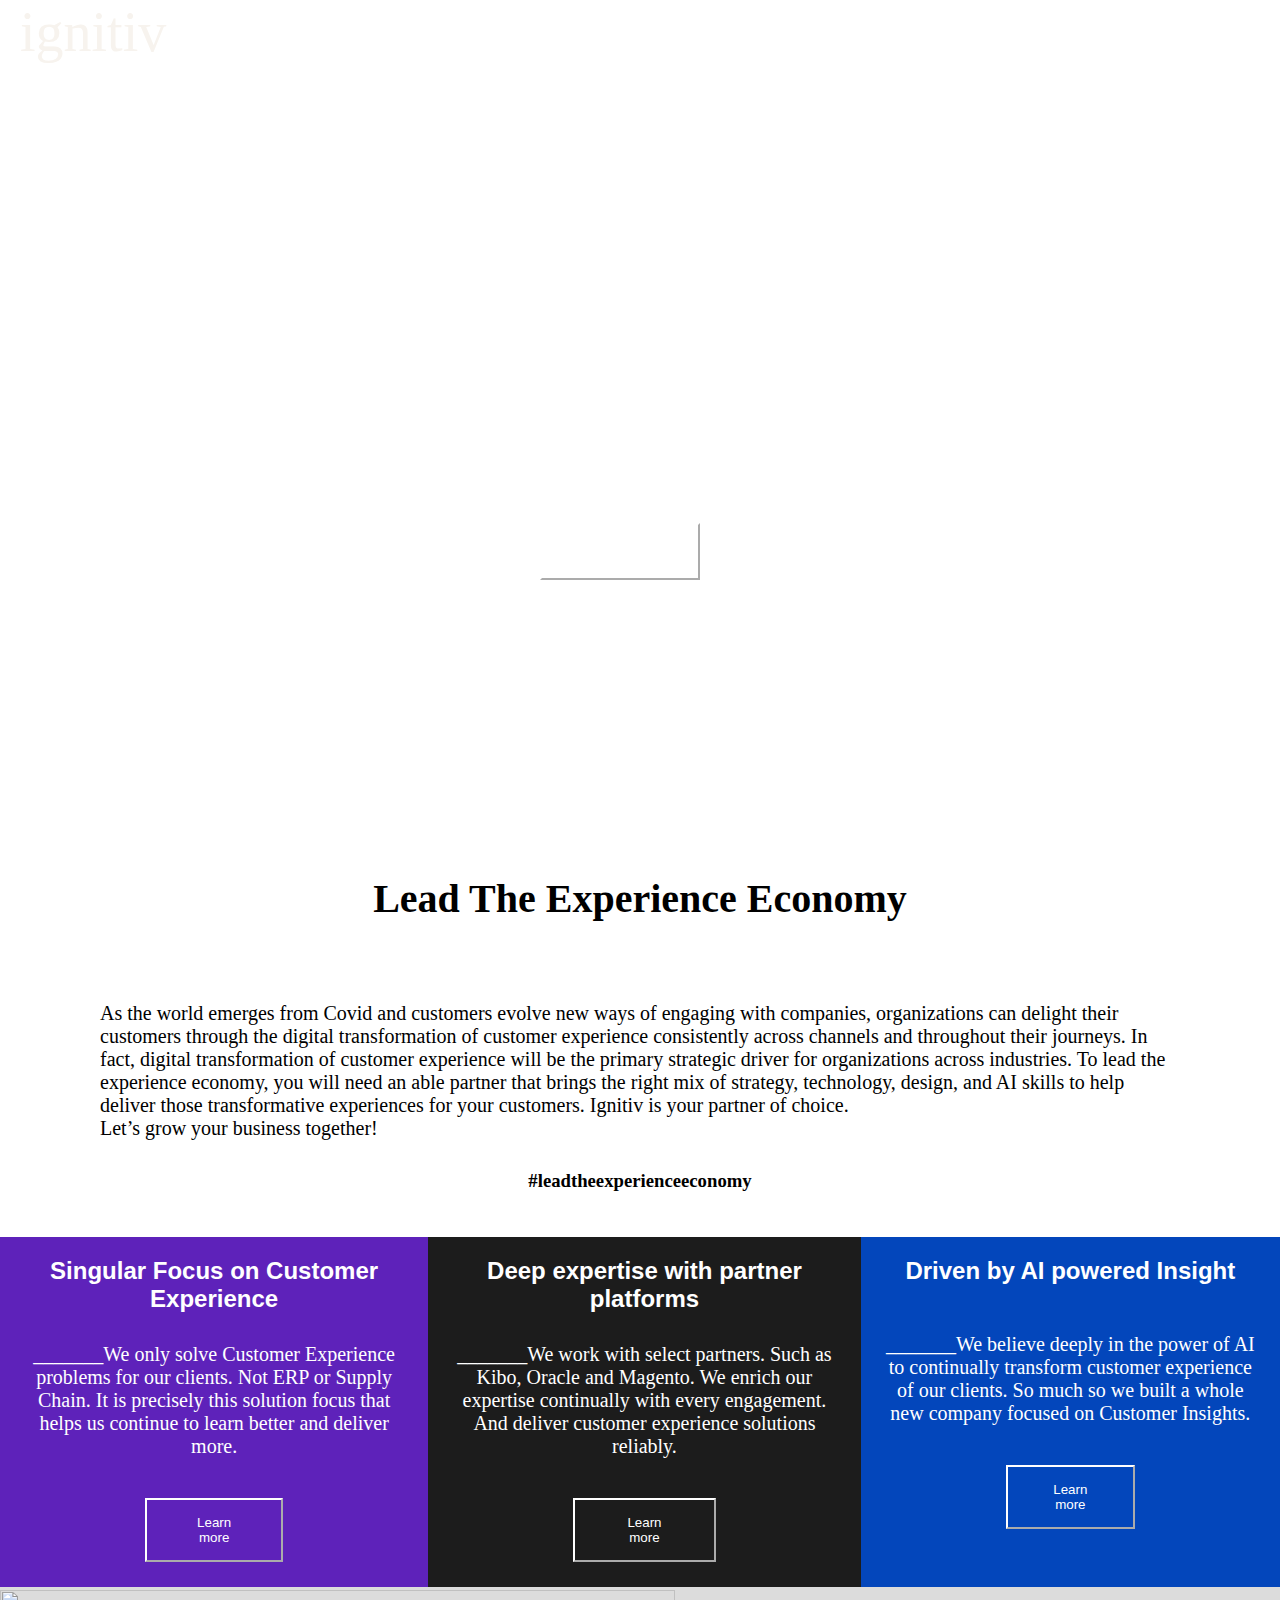
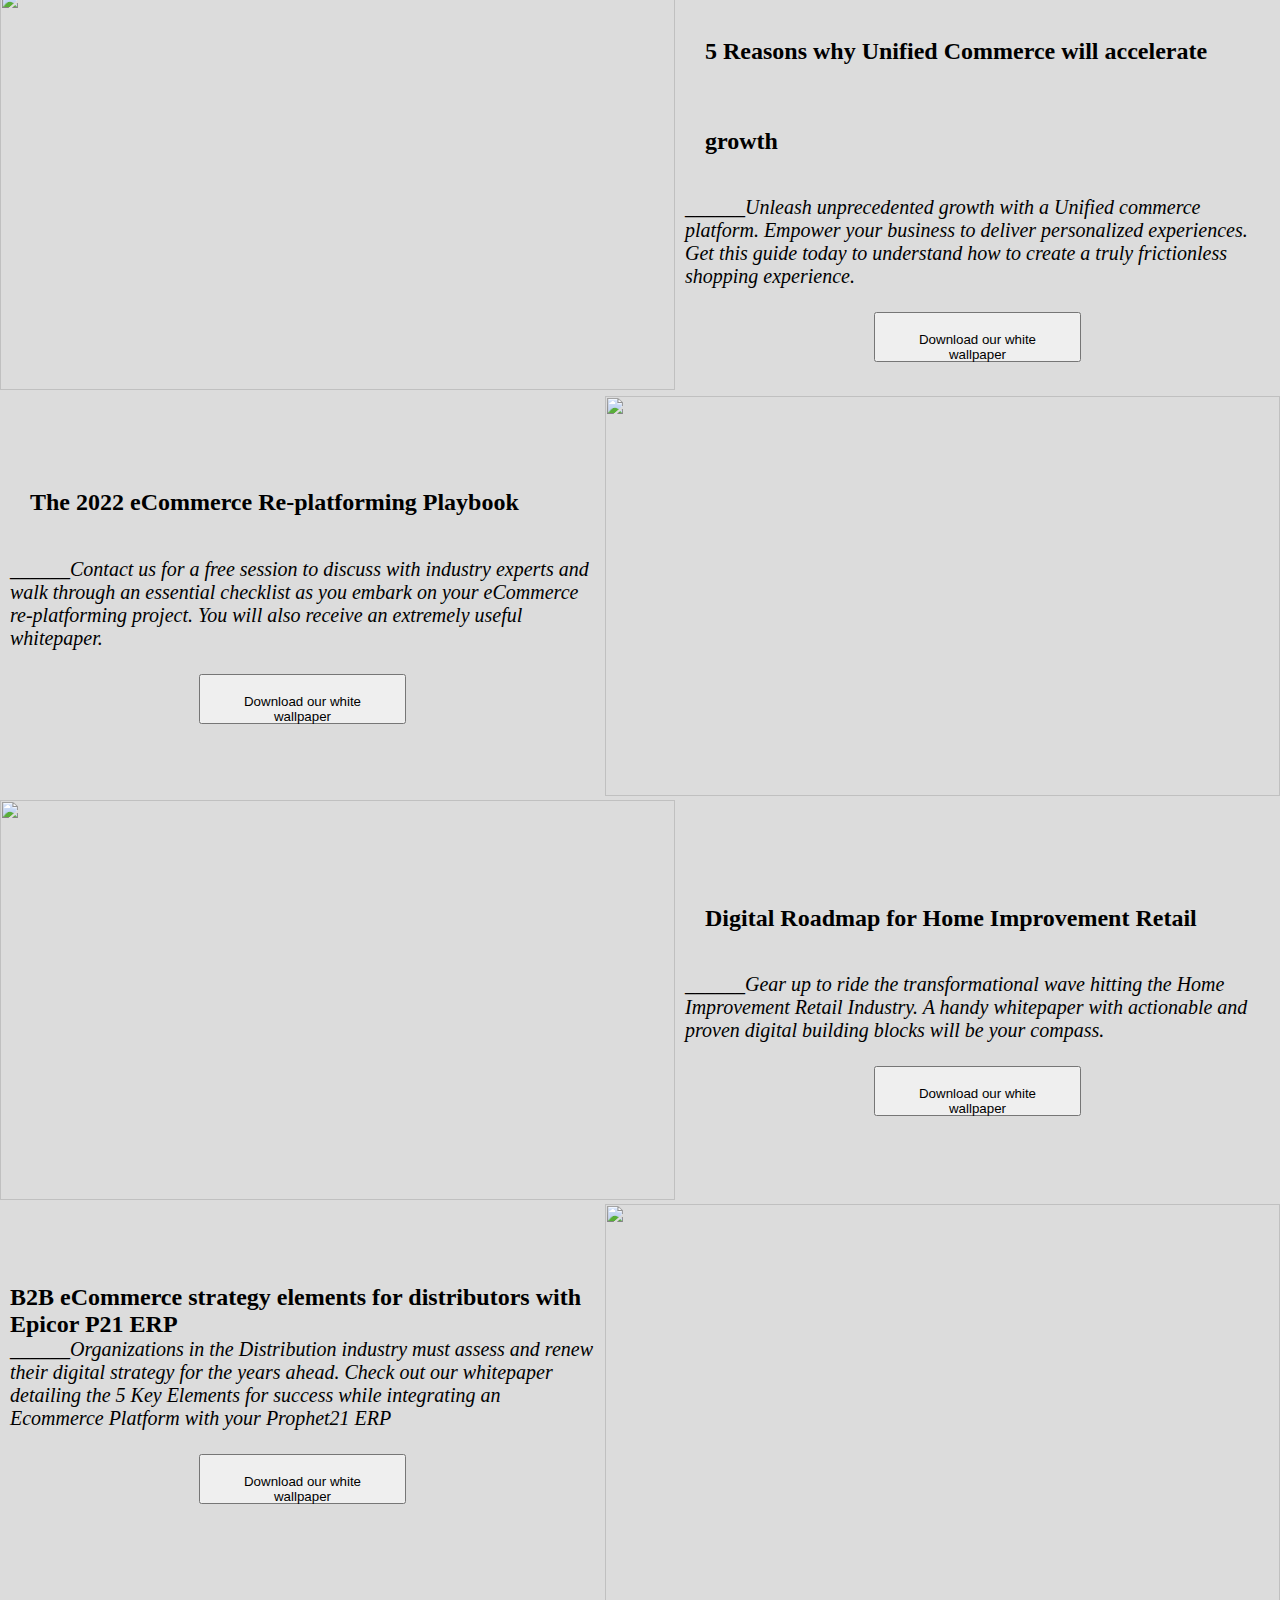
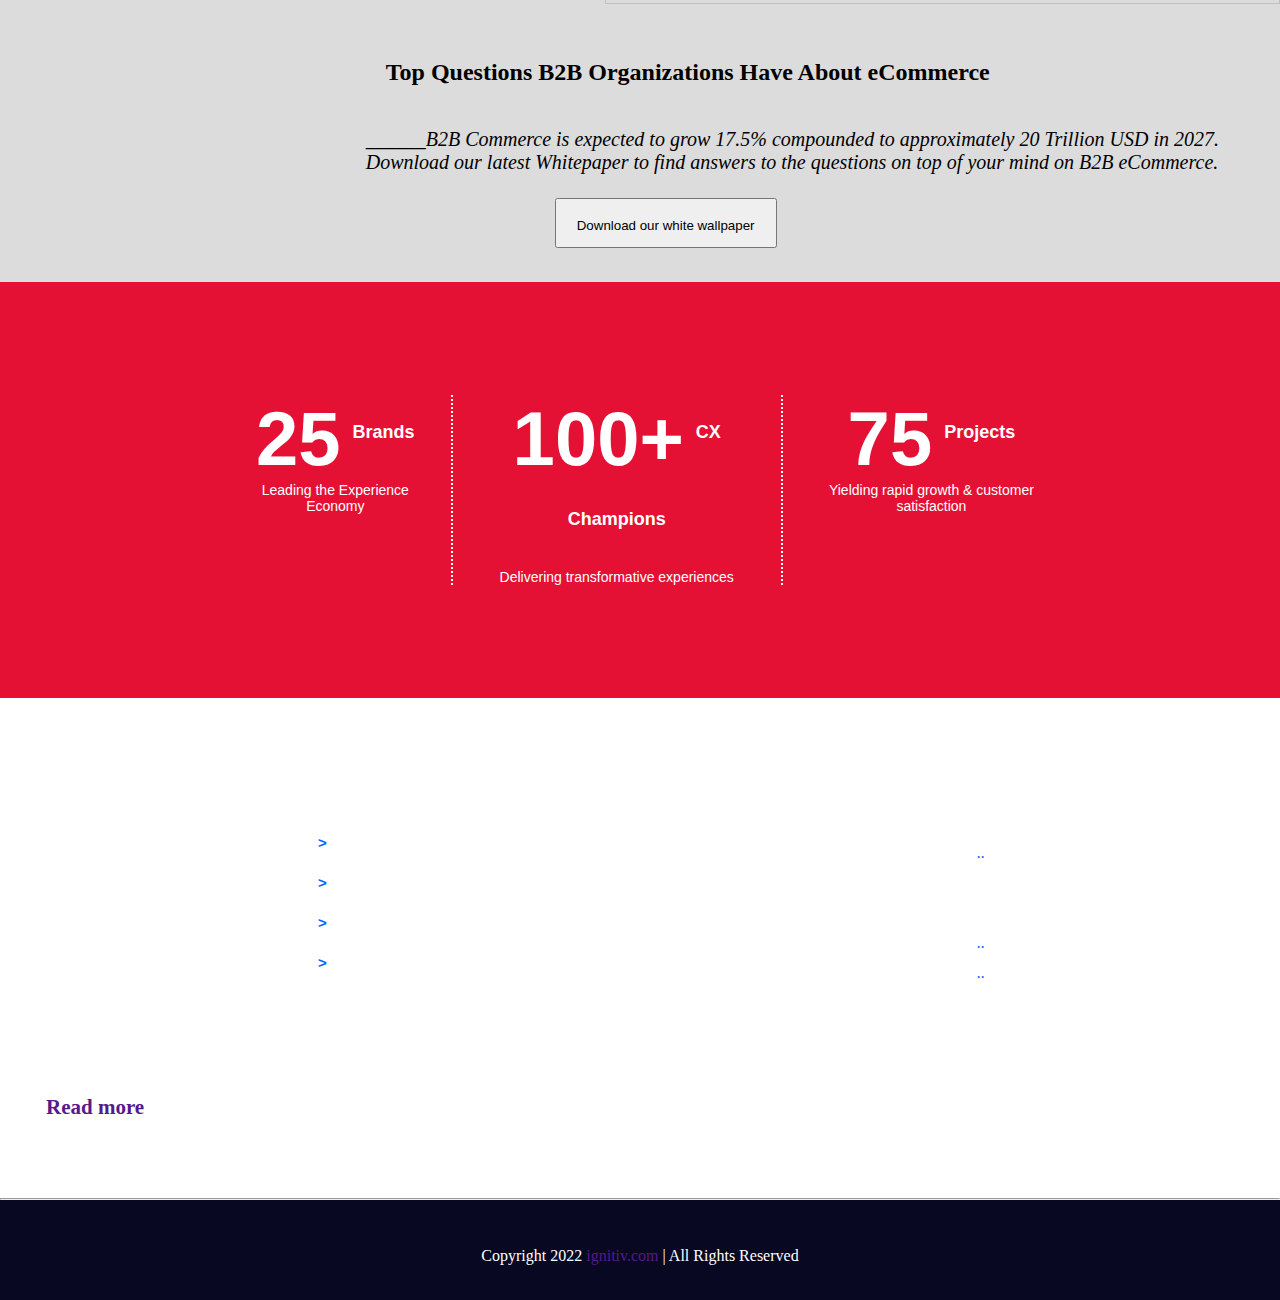
==== website.html @ 3e0b3108 "Add files via upload" ====
<!DOCTYPE html>
<html lang="en">

<head>
  <meta charset="UTF-8">
  <meta http-equiv="X-UA-Compatible" content="IE=edge">
  <meta name="viewport" content="width=device-width, initial-scale=1.0">
  <title>Ignitiv</title>
  <script src="https://kit.fontawesome.com/1c74e082c5.js" crossorigin="anonymous"></script>
  <link rel="stylesheet" href="./website.css">

</head>

<body>
  <!-- first template starts -->
  <div class="container">

    <nav>
      <a class="logo1">
        <bold>ignitiv</bold>
      </a>


      <ul class="nav">
        <div class="dr1">
          <li><a href="">Solutions</a></li>
          <div class="drpli">
            <a href="#">CX Solutions</a>
            <a href="#">CX Solutions Stores</a>
            <a href="#">Middle Office Solutions</a>
            <a href="#">Cloud Solutions</a>
            <a href="#">Customer Insights</a>
          </div>
        </div>

        <div class="dr1">
          <li><a href="">Services</a></li>
          <div class="drpli">
            <a href="#">Growth Marketing</a>
            <a href="#">Solution Delivery</a>
            <a href="#">Managed Services</a>
            <a href="#">Analytics Services </a>

          </div>
        </div>
        <div class="dr1">
          <li><a href="">Work</a></li>
          
        </div>
        <div class="dr1">
          <li><a href="">Partners</a></li>
        </div>
        <div class="dr1">
          <li><a href="">About Us</a></li>
          <div class="drpli">
            <a href="#">About Ignitiv</a>
            <a href="#">Contact Us</a>
            <a href="#">Careers</a>
            <a href="#">News</a>

          </div>
          <div class="dr1">
            <li><a href="" class="insights"></a>Insights</li>

          </div>
        </div>
      </ul>
    </nav>



    <h2 class="cnt">Revolutionize your customer experience. B2B / B2C. Online / Offline.EveryWhere.</h2>
    <button class="btn0">Learn more</button>


  </div>
  <!-- first template ends -->

  <!-- second template starts -->
  <div class="content">
    <h1 style="margin:50px 80px ; font-size: 40px;"> Lead The Experience Economy</strong></h1>
    <p style="font-size: 20px; padding: 30px 50px ;">As the world emerges from Covid and customers evolve new ways of
      engaging with companies, organizations can delight their customers through the digital transformation of customer
      experience consistently across channels and throughout their journeys. In fact, digital transformation of customer
      experience will be the primary strategic driver for organizations across industries. To lead the experience
      economy, you will need an able partner that brings the right mix of strategy, technology, design, and AI skills to
      help deliver those transformative experiences for your customers. Ignitiv is your partner of choice.
      <br>Let’s grow your business together!
    </p>
    <h3 style="font-weight: 20px; text-align: center; margin-top:15px font-size:39px;">
      <bold> #leadtheexperienceeconomy</bold>
    </h3>
  </div>

  <!-- second template ends -->


  <!-- third template starts -->
  <div class="container3">
    <div class="custmexp">
      <h2>Singular Focus on Customer Experience</h2>
      <p>_______We only solve Customer Experience problems for our clients. Not ERP or Supply Chain. It is precisely
        this
        solution focus that helps us continue to learn better and deliver more.
      </p>
      <button class="btt">Learn more</button>
    </div>

    <div class="ptnpltm">
      <h2>Deep expertise with partner platforms</h2>
      <p>_______We work with select partners. Such as Kibo, Oracle and Magento. We enrich our expertise continually with
        every
        engagement. And deliver customer experience solutions reliably.</p>
      <button class="btt">Learn more</button>
    </div>

    <div class="pwrinst">
      <h2>Driven by AI powered Insight</h2><br>
      <p>_______We believe deeply in the power of AI to continually transform customer experience of our clients. So
        much so we
        built a whole new company focused on Customer Insights.
      </p>
      <button class="btt">Learn more</button>
    </div>
  </div>

  <!-- third template ends -->

  <!-- fourth template starts -->
  <div class="block4">

  <div>  <img src="https://www.ignitiv.com/wp-content/uploads/2021/06/accelerate-growth-1536x1024.jpg" alt=""></div>
    <div class="block4_1">
      <h2>5 Reasons why Unified Commerce will accelerate growth</h2>
      <p><span>______</span>Unleash unprecedented growth with a Unified commerce platform. Empower your business to
        deliver personalized experiences. Get this guide today to understand how to create a truly frictionless shopping
        experience.</p>
      <button>Download our white wallpaper</button>
    </div>
  </div>

  <div class="block5">
    <!-- <img src="	https://www.ignitiv.com/wp-content/uploads/2021/06/eCommerce-Re-platforming.jpg" alt=""> -->
    <div class="block5_1">
      <h2>The 2022 eCommerce Re-platforming Playbook</h2>
      <p><span>______</span>Contact us for a free session to discuss with industry experts and walk through an essential
        checklist as you embark on your eCommerce re-platforming project. You will also receive an extremely useful
        whitepaper.</p>
      <button>Download our white wallpaper</button>
    </div>
    <div><img src="	https://www.ignitiv.com/wp-content/uploads/2021/06/eCommerce-Re-platforming.jpg" alt=""></div>
  </div>

  <div class="block6">
  <div> <img src="https://www.ignitiv.com/wp-content/uploads/2021/06/Digital-Roadmap.jpg" alt=""></div>
    <div class="block6_1">
      <h2>Digital Roadmap for Home Improvement Retail</h2>
      <p><span>______</span>Gear up to ride the transformational wave hitting the Home Improvement Retail Industry. A
        handy whitepaper with actionable and proven digital building blocks will be your compass.</p>
      <button>Download our white wallpaper</button>
    </div>
  </div>

  <div class="block7">
    <!-- <img src="https://www.ignitiv.com/wp-content/uploads/2021/06/B2B-eCommerce-strategy.jpg" alt=""> -->
    <div class="block7_1">
      <h2>B2B eCommerce strategy elements for distributors with Epicor P21 ERP</h2>
      <p><span>______</span>Organizations in the Distribution industry must assess and renew their digital strategy for
        the years ahead. Check out our whitepaper detailing the 5 Key Elements for success while integrating an
        Ecommerce Platform with your Prophet21 ERP</p>
      <button>Download our white wallpaper</button>
    </div>
  <div> <img src="https://www.ignitiv.com/wp-content/uploads/2021/06/B2B-eCommerce-strategy.jpg" alt=""></div>

  </div>

  <div class="block8">
    <img src="https://www.ignitiv.com/wp-content/uploads/2021/06/B2B-Organizations.jpg" alt="">
    <div class="block8_1">
      <h2>Top Questions B2B Organizations Have About eCommerce</h2>
      <p><span>______</span>B2B Commerce is expected to grow 17.5% compounded to approximately 20 Trillion USD in 2027.
        Download our latest Whitepaper to find answers to the questions on top of your mind on B2B eCommerce.</p>
      <button>Download our white wallpaper</button>
    </div>
  </div>
  <!-- fourth template ends -->


  <!-- red banner starts -->
<section>
  <div class=" red-bg">
    <div class="red11">
        <div class="red1">
            <h1>25<sup>Brands</sup></h1>
            <p>Leading the Experience Economy</p>
        </div> 
        <div class="red2">
            <h1>100+<sup>CX Champions</sup></h1>
            <p>Delivering transformative experiences</p>
        </div> 
        <div class="red3">
            <h1>75<sup>Projects</sup></h1>
            <p>Yielding rapid growth & customer satisfaction</p>
        </div>
    </div>
</div>
</section>
  <!-- red banner ends -->

  <!-- footer starts -->
  <div class="lastpart">
    <div class="boxx1">
      <h3>About Ignitiv</h3>
      <p>Ignitiv is a consulting and technology company focused on Customer Experience. We deliver solutions for
        ecommerce & stores, mobile & social across a range of industries…</p>
      <a href="">Read more</a>
    </div>

    <div class="boxx2">
      <h3>Quick Links</h3>
      <div class="linking">
        <ul>
          <li><a href=""><span>></span> Solutions</a></li>
          <li><a href=""><span>></span> Work</a></li>
          <li><a href=""><span>></span> Carrer</a></li>
          <li><a href=""><span>></span> Partners</a></li>
        </ul>
      </div>
    </div>

    <div class="boxx3">
      <h3>Solutions</h3>
      <p><a href="">Customer Experience (CX) Solutions : Enterprise eCommerce Solutions> </a></p>
      <p><a href="">CX Solutions Stores : Customer Experience Management</a></p>
      <p><a href="">Middle Office Solutions</a></p>
      <p><a href="">Cloud Solutions</a></p>
      <p><a href="">Customer Insights</a></p>
    </div>

    <div class="boxx4">
      <div>
        <h3>Contact Us</h3>
      </div>
      <div class="contact">
        <p>
         <span> <i class="fa-solid fa-location-dot">..</i></span>19925 Stevens Creek Blvd.,<br>Ste 100,
            Cupertino,<br>CA 95014.
        </p>
        <p>
         <span> <i class="fa-solid fa-phone">..</i></span>
          <a href="tel:+14088911910">+1 . 408 . 891 . 1910</a>
        </p>
        <p>
        <span>  <i class="fa-solid fa-envelope">..</i></span>
          <a href="mailto: info@ignitiv.com">info@ignitiv.com</a>
        </p>
        </div>

        <div class="icont">
          <a href="https://www.facebook.com/ignitiv"></a><i class="fa-brands fa-square-facebook"></i>
          <a href="https://www.linkedin.com/company/ignitiv"></a><i class="fa-brands fa-linkedin"></i>
          <a href="https://twitter.com/ignitivofficial"></a><i class="fa-brands fa-square-twitter"></i>

        </div>
      <!-- </div> -->
    </div>
  </div>
  <hr>
  <div class="copyright">
    Copyright 2022 <a href="" style="text-decoration: none;"> ignitiv.com </a> | All Rights Reserved

  </div>


  <!-- footer ends -->










</body>

</html>
---- website.css ----
* {
    box-sizing: border-box;
    padding: 0px;
    margin: 0px;
  }

  /* first template starts */
  .container {
    height: 800px;
    background-image: url("https://www.ignitiv.com/wp-content/uploads/2020/09/slide-s.png"), url("https://www.ignitiv.com/wp-content/uploads/2020/09/slide-y.png"), url(./banner.jpg);
    background-position: -250px 150px, 980px 80px, center;
    background-repeat: no-repeat, no-repeat, no-repeat;
    background-size: 500px, 500px, cover;
  }

  .logo1 {
    font-size: 56px;
    text-align: left;
    margin-left: 20px;
    /* text-transform: inherit; */
    color: rgb(247, 243, 238);
  }

    .nav
    {
      padding: 0px 0px;
      margin: 30px;
      float: right;
      /* font-size: 20px; */
    }
    .nav a
    {
     text-decoration: none;
     color:white;
     font-size: 23px;
     margin-top: 20px;
    }
  
    
    /* nav ul{
      display: inline;
      margin-left: 800px;
    } */
    nav ul li
    {
      display: inline;
      color: white;
      margin-left: 40px;
      margin-top: 20px;
      font-weight: bold;
      font-size: 30px;
    }

    .cnt   
    {
      text-align:center;
      font-size: 38px;
      color: white;
      margin: 321px 163px;
      margin-bottom: 50px;
      
    }

    .btn0
    {
      padding: 0px 0px;
      text-align: center;
      justify-content: center;
      margin-left:540px ;
      /* margin: -52px 520px; */
      margin-top: 0px;
      height: 57px;
      width: 160px;
      background-color: transparent;
      border-color: white;
      color: white;
      font-size: 15px;
    }


  /* first template ends */

  /* second template starts */
  .content {
    display: flex;
    flex-direction: column;
    align-items: center;
    padding: 25px 50px;
  }
  /* second template ends */


  /* third template starts */

  .container3 {
    display: flex;
    flex-direction: row;
    height: 350px;
    width: 100%;
    justify-content: center;
    margin-top: 20px;
  }

  .container3 h2 {
    text-align: center;
    padding: 20px 40px;
    font-family: Arial, Helvetica, sans-serif;
  }

  .container3 p {
    text-align: center;
    font-size: 20px;
    font-family: Cambria, Cochin, Georgia, Times, 'Times New Roman', serif;
    padding: 10px 20px
  }

  .container3 button {
    /* text-align: center; */
    padding: 15px 38px;
    margin: 30px 145px;
  }


  .custmexp
  {
 background-color: rgb(94, 34, 186);
 color: white;
  }

  .ptnpltm
  {
    background-color: rgb(28, 28, 28);
    color: white;
  }

  .pwrinst
  {
    background-color:rgb(3, 70, 187);
    color: white;
  }


  .btt
  {
   border-color: white;
   background-color: transparent;
   color: white;
  }

  /* third template ends */

    /* fourth template starts */
  
  .block4 img, .block6 img
  {
   height: 400px;
   width: 675px;
  }
  .block8 img
  {
    width: 673px;
    margin-top: -4px;
  }
  .block5 img
  {
    height: 400px;
   width: 675px;
  
  }

  .block7 img
  {
    height: 400px;
   width: 675px;

  
  }
  .block4, .block6, .block8
  {
  display: flex;
  flex-direction: row;
  align-items: center;
  background-color: gainsboro;
 }
 
  .block4_1 , .block6_1 , .block8_1, .block5_1, .block7_1 
  {
 padding: 10px 10px;
  }
  .block4_1 h2, .block6_1 h2, .block8_1 h2, .block5_1 h2, .block5_1 h2
  {
  margin: 10px 20px; 
 line-height: 5.6rem;
 }
 
 .block4_1 p, .block6_1 p, .block8_1 p, .block5_1 p, .block7_1 p
 {
  font-size: 20px;
  font-style: oblique;
   /* line-height: 3.5rem;  */
 }
 .block4_1 button, .block6_1 button, .block8_1 button
 {
   padding: 18px 20px;
   height: 50px;
   margin: 24px 189px;
 } 
 
 .block5_1 button, .block7_1 button
 {
  padding: 18px 20px;
   height: 50px;
   justify-content: center;
   margin: 24px 189px;

 }
 
 
 .block5, .block7
 {
 display: flex;
 flex-direction: row;
 align-items: center;
 background-color: gainsboro;
 }
 
 




/*  */

  
/* red banner starts */

.red-bg{
  background-color: hsl(350, 86%, 48%);
  color: white;
  padding: 113px 200px;
  font-family: 'Poppins',sans-serif;
}
.red11
{
  display: flex;
text-align: center;
margin-left: 20px;
}

 
.red1{border-right: 2px dotted white;
  box-sizing:border-box;
  padding-left: 15px;
  padding-right: 15px;

}
.red2{border-right: 2px dotted white;
  border-right: 2px dotted white;
  box-sizing:border-box;
  padding-left: 15px;
  padding-right: 15px;}

  .red3{
    box-sizing:border-box;
    padding-left: 15px;
    padding-right: 15px;}
  
.red-bg h1{
  font-size: 76px;
  margin:0px;
}
.red-bg h1 sup{
  font-size: 18px;
  margin-left: 12px;
}
.red-bg p{
  font-size: 14px;
}
/* red banner ends */

/* footer starts */
.lastpart
{
  background-image: url(./Footerimg.jpg);
  height: 500px;
  line-height: 30px;
  width: 100%;
  display: flex;
}

.boxx1 p
{
 font-size: 18px;
 padding: 17px 46px;
}
.boxx1 h3
{
margin-left: 46px;
}
.boxx1 a
{
  margin-left: 46px;
  text-decoration: none;
}


.boxx2 
{
  margin-left: 15px;
}
.linking  ul li
{
font-size: 15px;
color: white;
margin-top: 10px;
list-style: none ;
}
.linking  ul li a{
  color: white;
  font-family: sans-serif;
  text-decoration:none;
}

.boxx1, .boxx2, .boxx3
{
  font-size: 21px;
  font-weight: bold;
  margin-bottom: 20px;
}
.boxx1, .boxx2, .boxx3, .boxx4, .boxx5, .boxx6 
{
  width: 25%;
  margin-top: 90px;
  color: white;
 
}
.boxx3 
{
  margin-bottom: 19px;
  
}

.boxx3 a{
  color: white;
  font-size: 18px;
  line-height: 41px;
  font-weight: lighter;
  text-decoration: #080822;
}

.boxx4
{
 margin-left: 53px;
}
.boxx4 h3
{
  font-size: 21px;
  font-weight: bold;
  margin-bottom: 20px;
}


/* icons code starts */
.icont i
{
 margin-right: 15px;
 }
 
.icont
{
  font-size: 45px;
  margin: -5px;
  padding: 31px 0px;
  text-decoration: none;
}

.copyright
{
  height: 100px;
background-color:#080822;
color: white;
padding: 47px;
text-align:center;
width: 100%;
font-size: 16px;
}

.linking span
{
color: #06F;
}

.contact span
{
  color: #06F;
}
.contact a{
  color: white;
}
/* icons code ends */
/* footer ends */



.dr1 {
  position: relative;
  display: inline-block;
}


.drpli {
  display: none;
  position: absolute;
  background-color:black;
  color: white;
  
  min-width: 250px;
  height: 200px;
  box-shadow: 0px 8px 16px 0px rgba(0,0,0,0.2);
  z-index: 1;
}

.drpli a {
  
  padding: 0px 18px;
  margin-left: 26px;
  font-size: 14px;
  text-decoration: none;
  display: block;
}

.drpli a:hover {text-decoration: underline; }

.dr1:hover .drpli {display: block;}
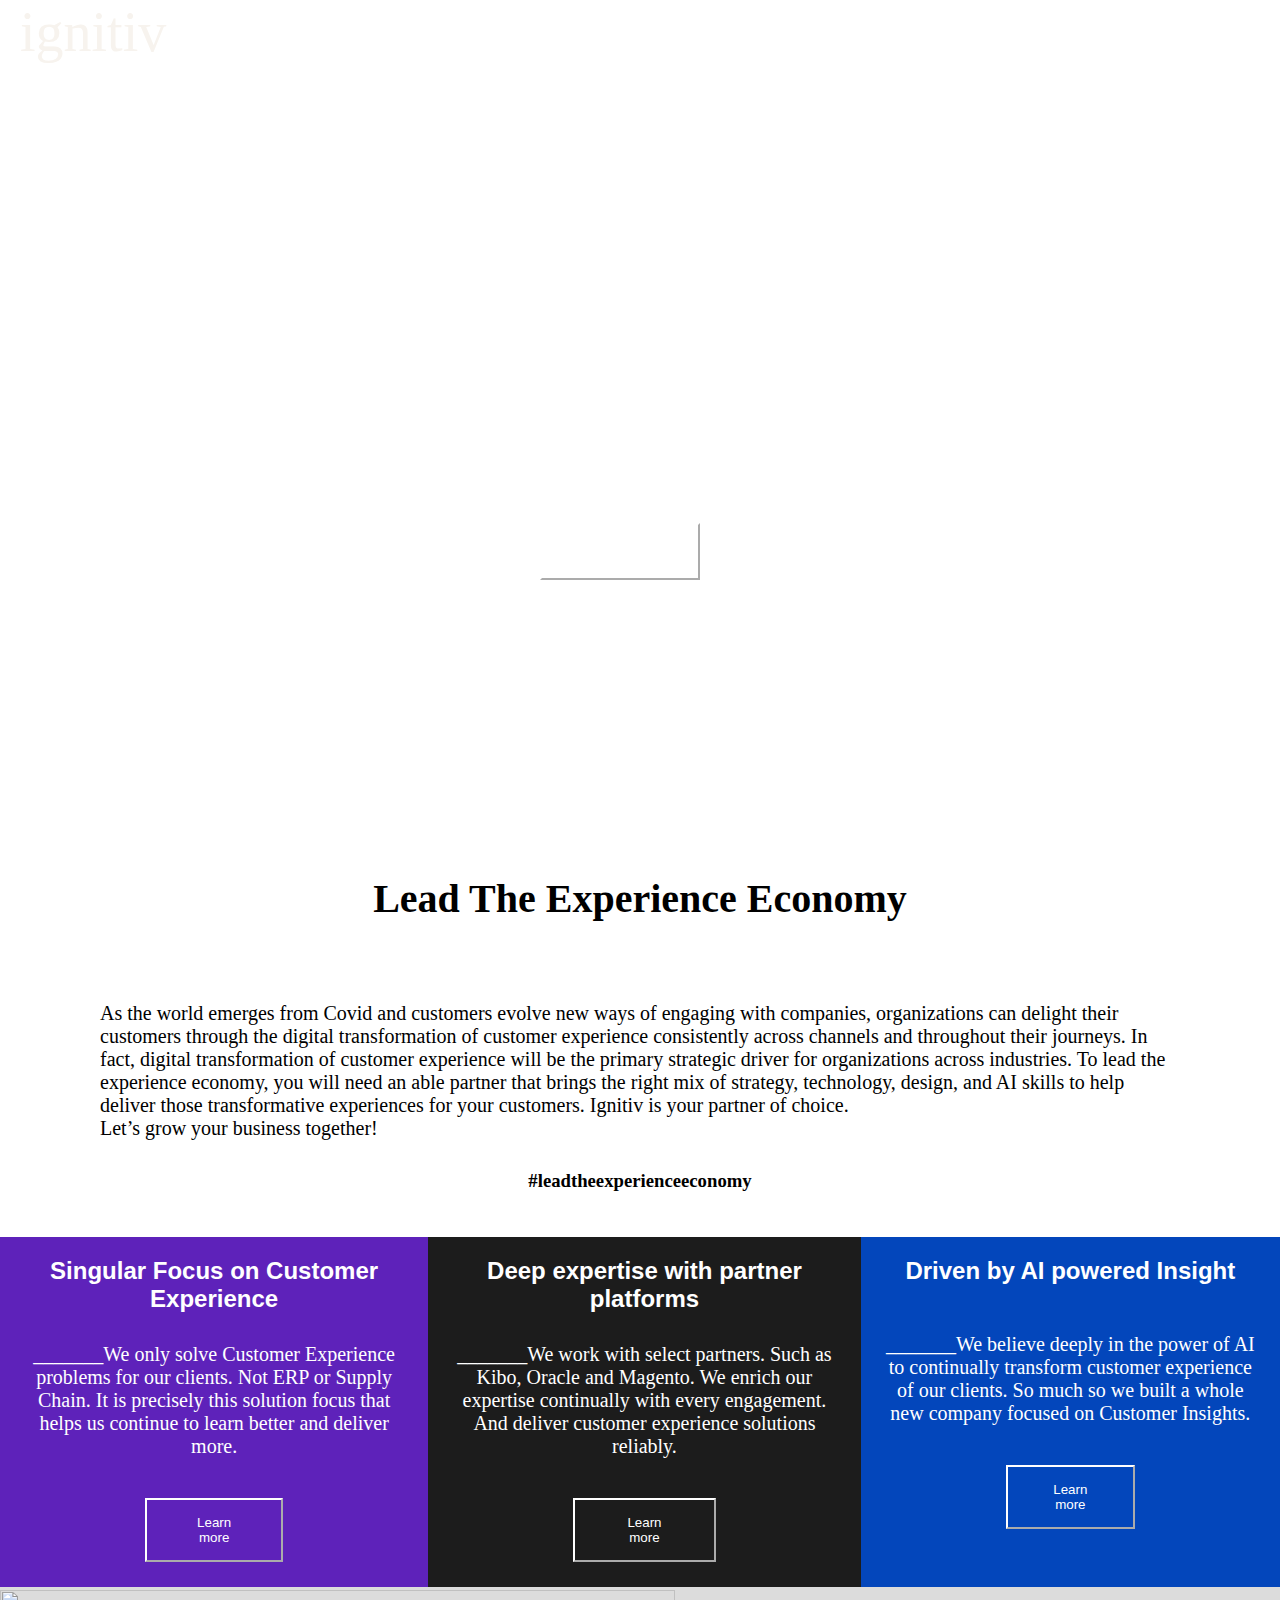
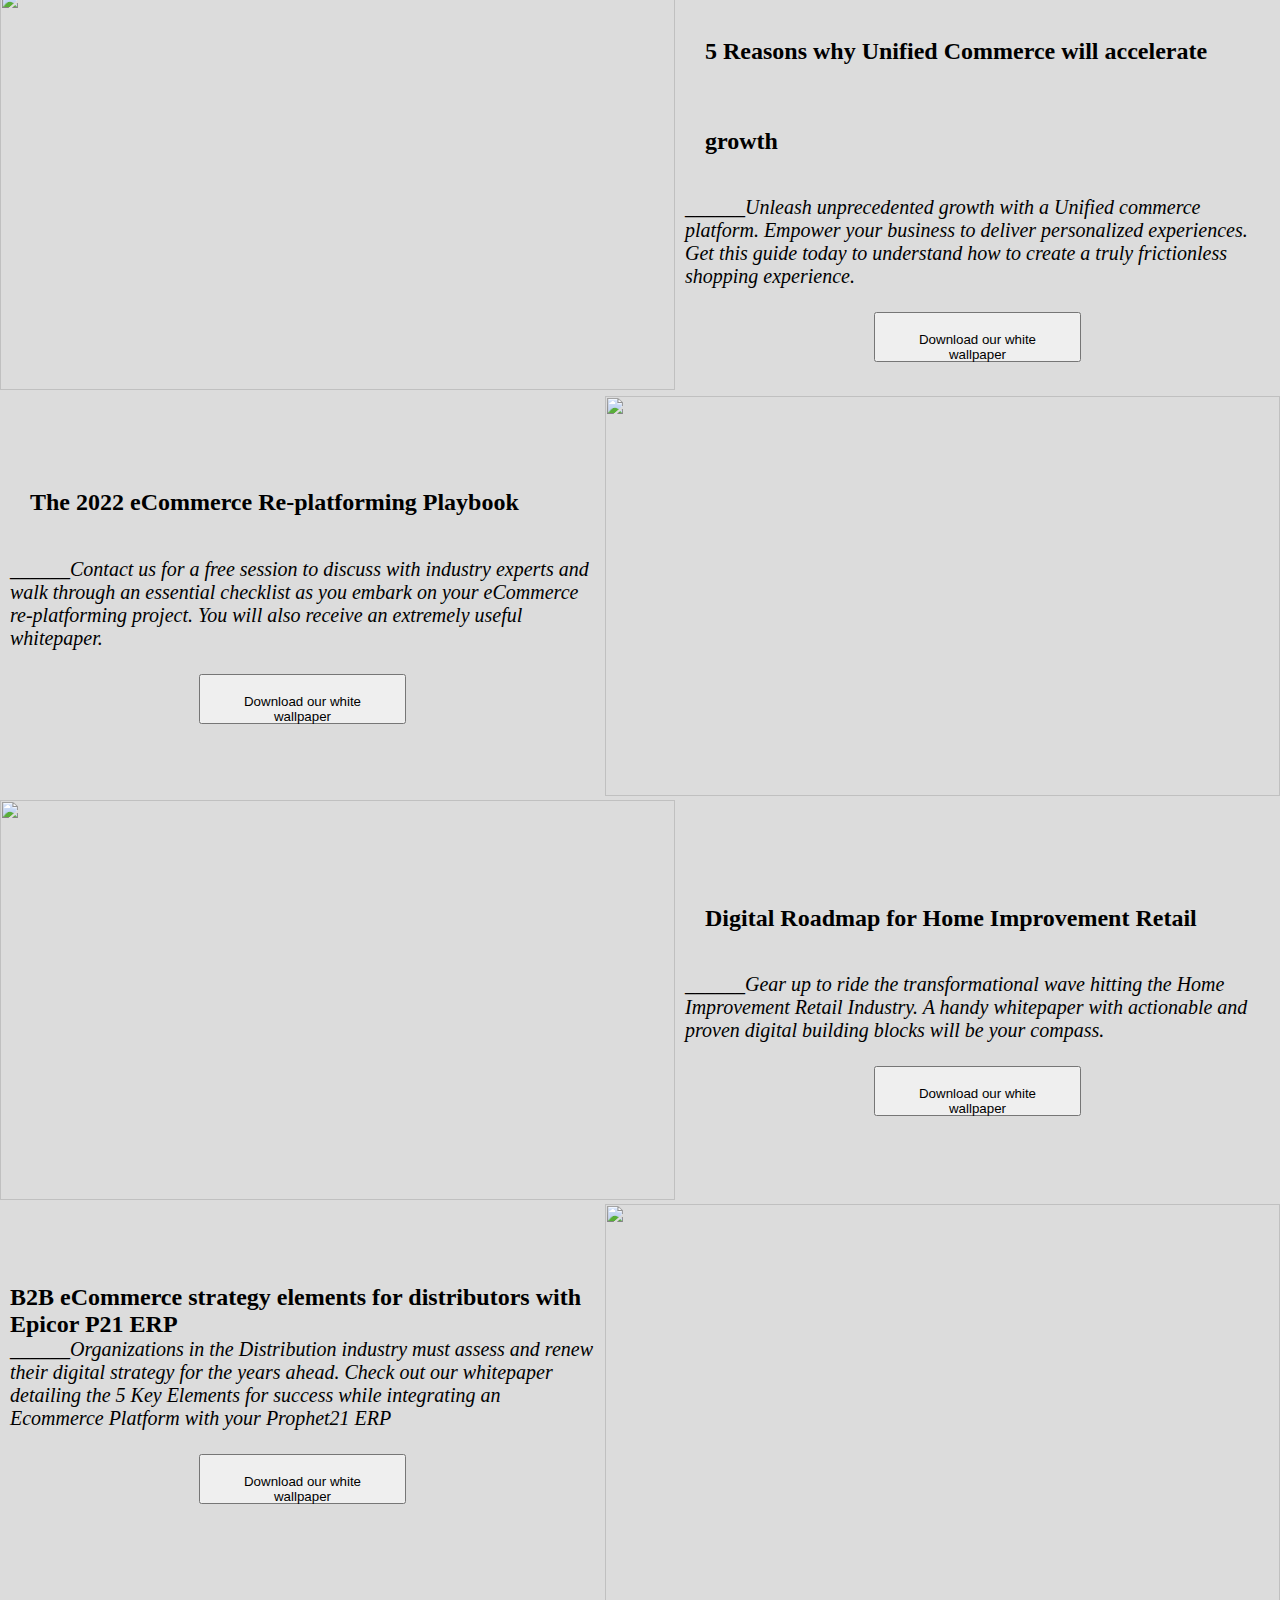
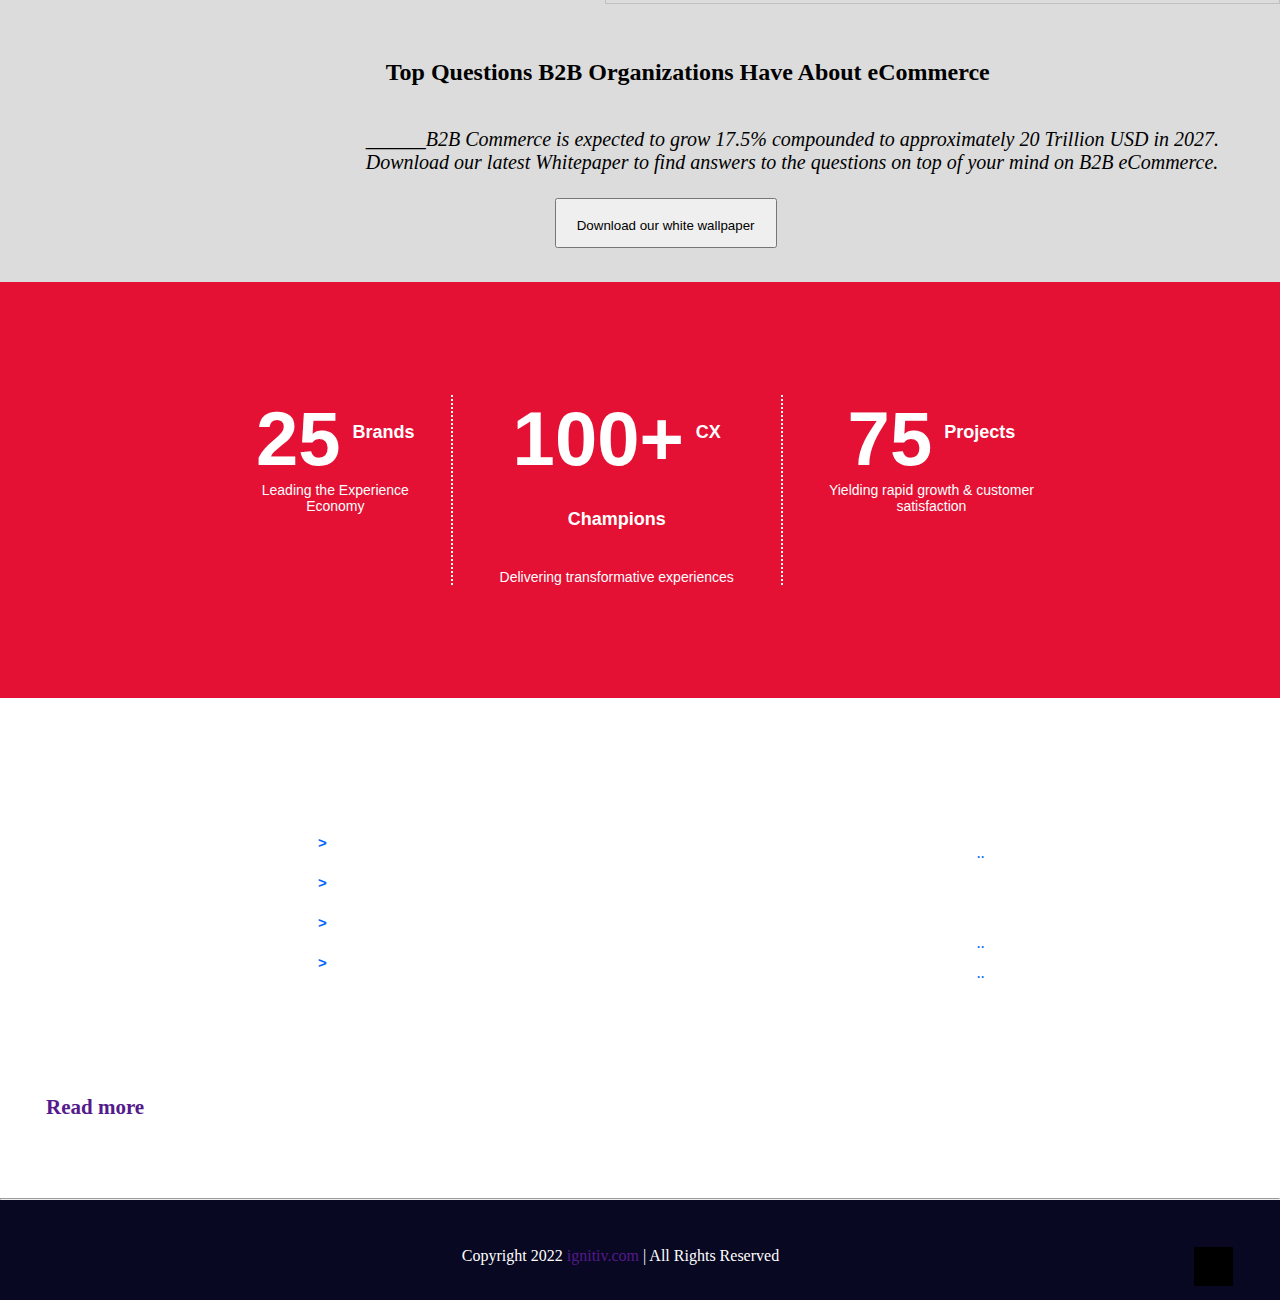
==== commit 9ff48364: "Add files via upload" ====
--- a/website.html
+++ b/website.html
@@ -266,11 +266,19 @@
     </div>
   </div>
   <hr>
-  <div class="copyright">
+  <div class="copyright" style="justify-content: center;">
     Copyright 2022 <a href="" style="text-decoration: none;"> ignitiv.com </a> | All Rights Reserved
 
-  </div>
-
+    <div class="angleup" onclick="scrollToTop()" style="height: 39px; width:39px; float: right; background-color: black; padding: 10px 10px; text-align: center;">
+      <i style="text-align: center;" class="fa-sharp fa-solid fa-angle-up"></i>
+    </div>
+
+  </div>
+<script>
+  function scrollToTop(){
+    window.scroll(0, 0)
+  }
+</script>
 
   <!-- footer ends -->
 
--- a/website.css
+++ b/website.css
@@ -385,6 +385,10 @@
 font-size: 16px;
 }
 
+html{
+  scroll-behavior: smooth;
+}
+
 .linking span
 {
 color: #06F;
